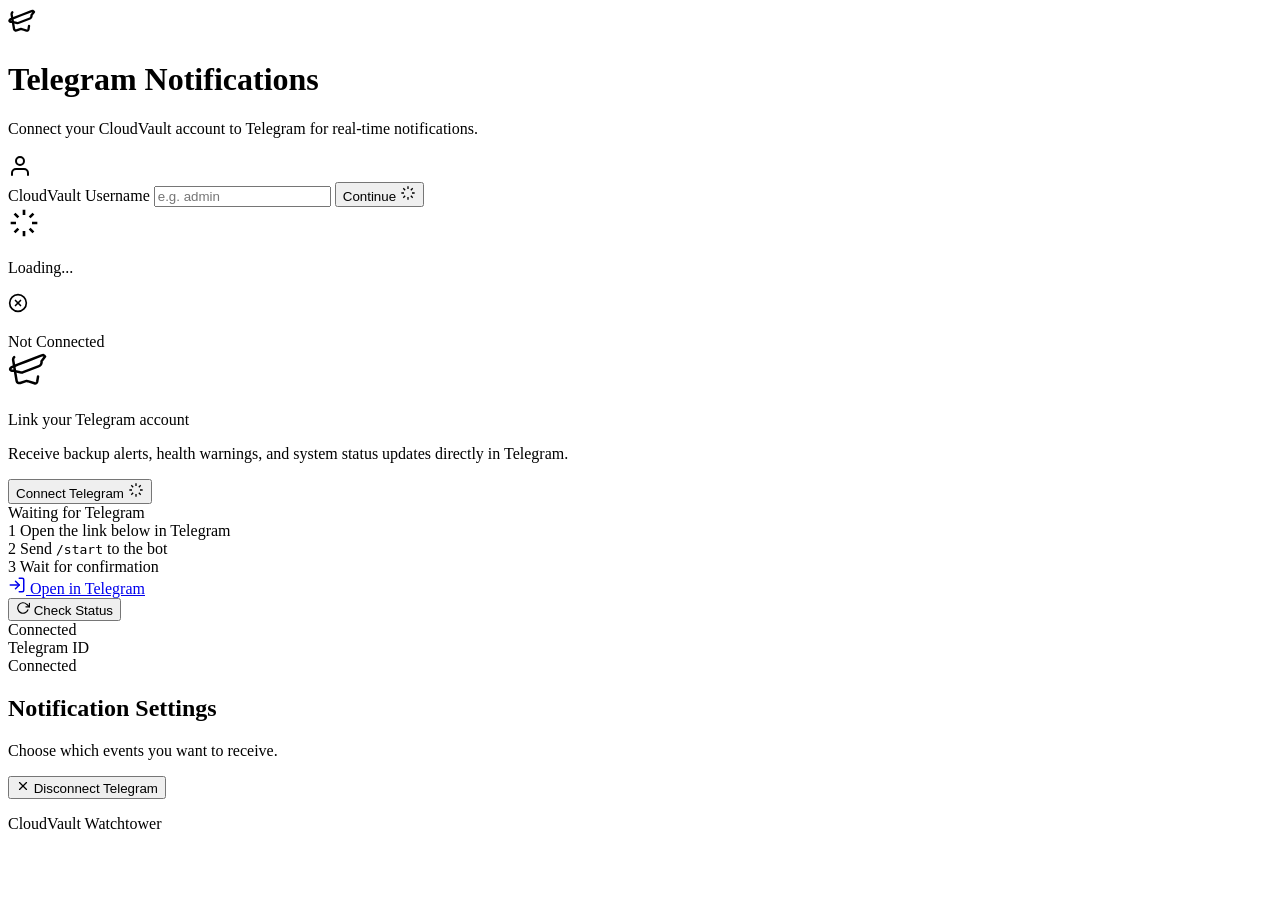
==== web/telegram/settings/index.html @ 52878f11 "feat: add CloudVault Watchtower — Telegram bot integration + 6 advanced features demo - Telegram bot" ====
<!DOCTYPE html>
<html lang="en">
<head>
    <meta charset="UTF-8">
    <meta name="viewport" content="width=device-width, initial-scale=1.0">
    <title>CloudVault — Telegram Settings</title>
    <link rel="stylesheet" href="/settings/telegram/assets/style.css">
</head>
<body>

<div class="container">
    <div class="card">
        <!-- Header -->
        <div class="header">
            <div class="logo">
                <svg width="28" height="28" viewBox="0 0 24 24" fill="none" stroke="currentColor" stroke-width="2" stroke-linecap="round" stroke-linejoin="round">
                    <path d="M21.198 2.433a2.242 2.242 0 0 0-1.022.215l-8.609 3.33c-2.068.8-4.133 1.598-5.724 2.21a405.15 405.15 0 0 1-2.849 1.17c-.42.147-.99.332-1.473.901-.728.855.253 1.465.746 1.531.39.053.792.09 1.202.115l3.756.894c.19.046.382.094.573.138a2.29 2.29 0 0 0 .941-.076l9.478-3.667c.36-.138.69-.306.989-.51a2.242 2.242 0 0 0 .903-1.515c.053-.374.057-.733.003-1.057L22.25 3.36a2.242 2.242 0 0 0-1.052-.927z"/>
                    <path d="M3.71 3.71a2.242 2.242 0 0 0-.654 1.575l2.136 12.746c.08.474.394.882.844 1.09a1.94 1.94 0 0 0 1.277.075l3.845-1.246a2.29 2.29 0 0 0 .573.138c.19.046.382.094.573.138l3.576 1.158c.39.126.822.05 1.145-.212a1.58 1.58 0 0 0 .506-.814l.003-.012.47-2.828.024-.149.006-.042"/>
                </svg>
            </div>
            <h1>Telegram Notifications</h1>
            <p class="subtitle">Connect your CloudVault account to Telegram for real-time notifications.</p>
        </div>

        <!-- Auth: enter User ID -->
        <div id="auth-section" class="section hidden">
            <div class="auth-box">
                <div class="auth-icon">
                    <svg width="24" height="24" viewBox="0 0 24 24" fill="none" stroke="currentColor" stroke-width="2" stroke-linecap="round" stroke-linejoin="round">
                        <path d="M20 21v-2a4 4 0 0 0-4-4H8a4 4 0 0 0-4 4v2"/>
                        <circle cx="12" cy="7" r="4"/>
                    </svg>
                </div>
                <label for="user-id-input">CloudVault Username</label>
                <input type="text" id="user-id-input" placeholder="e.g. admin" autocomplete="username">
                <button type="button" id="auth-btn">
                    <span class="btn-text">Continue</span>
                    <span class="btn-loading hidden">
                        <svg class="spinner" width="16" height="16" viewBox="0 0 24 24" fill="none" stroke="currentColor" stroke-width="2">
                            <path d="M12 2v4M12 18v4M4.93 4.93l2.83 2.83M16.24 16.24l2.83 2.83M2 12h4M18 12h4M4.93 19.07l2.83-2.83M16.24 7.76l2.83-2.83"/>
                        </svg>
                    </span>
                </button>
            </div>
        </div>

        <!-- Loading spinner -->
        <div id="loading" class="section hidden">
            <div class="loading-state">
                <svg class="spinner large" width="32" height="32" viewBox="0 0 24 24" fill="none" stroke="currentColor" stroke-width="2">
                    <path d="M12 2v4M12 18v4M4.93 4.93l2.83 2.83M16.24 16.24l2.83 2.83M2 12h4M18 12h4M4.93 19.07l2.83-2.83M16.24 7.76l2.83-2.83"/>
                </svg>
                <p>Loading...</p>
            </div>
        </div>

        <!-- Error -->
        <div id="error-section" class="section hidden">
            <div class="error-box">
                <svg width="20" height="20" viewBox="0 0 24 24" fill="none" stroke="currentColor" stroke-width="2" stroke-linecap="round" stroke-linejoin="round">
                    <circle cx="12" cy="12" r="10"/>
                    <line x1="15" y1="9" x2="9" y2="15"/>
                    <line x1="9" y1="9" x2="15" y2="15"/>
                </svg>
                <p id="error-msg"></p>
            </div>
        </div>

        <!-- Disconnected state -->
        <div id="disconnected-section" class="section hidden">
            <div class="status-row">
                <span class="badge badge-gray">Not Connected</span>
            </div>
            <div class="connect-box">
                <svg width="40" height="40" viewBox="0 0 24 24" fill="none" stroke="currentColor" stroke-width="1.5" stroke-linecap="round" stroke-linejoin="round">
                    <path d="M21.198 2.433a2.242 2.242 0 0 0-1.022.215l-8.609 3.33c-2.068.8-4.133 1.598-5.724 2.21a405.15 405.15 0 0 1-2.849 1.17c-.42.147-.99.332-1.473.901-.728.855.253 1.465.746 1.531.39.053.792.09 1.202.115l3.756.894c.19.046.382.094.573.138a2.29 2.29 0 0 0 .941-.076l9.478-3.667c.36-.138.69-.306.989-.51a2.242 2.242 0 0 0 .903-1.515c.053-.374.057-.733.003-1.057L22.25 3.36a2.242 2.242 0 0 0-1.052-.927z"/>
                    <path d="M3.71 3.71a2.242 2.242 0 0 0-.654 1.575l2.136 12.746c.08.474.394.882.844 1.09a1.94 1.94 0 0 0 1.277.075l3.845-1.246a2.29 2.29 0 0 0 .573.138c.19.046.382.094.573.138l3.576 1.158c.39.126.822.05 1.145-.212a1.58 1.58 0 0 0 .506-.814l.003-.012.47-2.828.024-.149.006-.042"/>
                </svg>
                <p class="connect-title">Link your Telegram account</p>
                <p class="connect-desc">Receive backup alerts, health warnings, and system status updates directly in Telegram.</p>
                <button type="button" id="connect-btn">
                    <span class="btn-text">Connect Telegram</span>
                    <span class="btn-loading hidden">
                        <svg class="spinner" width="16" height="16" viewBox="0 0 24 24" fill="none" stroke="currentColor" stroke-width="2">
                            <path d="M12 2v4M12 18v4M4.93 4.93l2.83 2.83M16.24 16.24l2.83 2.83M2 12h4M18 12h4M4.93 19.07l2.83-2.83M16.24 7.76l2.83-2.83"/>
                        </svg>
                    </span>
                </button>
            </div>
        </div>

        <!-- Pending: waiting for /start -->
        <div id="pending-section" class="section hidden">
            <div class="status-row">
                <span class="badge badge-yellow">Waiting for Telegram</span>
            </div>
            <div class="pending-box">
                <div class="step">
                    <span class="step-num">1</span>
                    <span class="step-text">Open the link below in Telegram</span>
                </div>
                <div class="step">
                    <span class="step-num">2</span>
                    <span class="step-text">Send <code>/start</code> to the bot</span>
                </div>
                <div class="step">
                    <span class="step-num">3</span>
                    <span class="step-text">Wait for confirmation</span>
                </div>

                <a id="deep-link" class="deep-link" href="#" target="_blank" rel="noopener">
                    <svg width="18" height="18" viewBox="0 0 24 24" fill="none" stroke="currentColor" stroke-width="2" stroke-linecap="round" stroke-linejoin="round">
                        <path d="M15 3h4a2 2 0 0 1 2 2v14a2 2 0 0 1-2 2h-4"/>
                        <polyline points="10 17 15 12 10 7"/>
                        <line x1="15" y1="12" x2="3" y2="12"/>
                    </svg>
                    Open in Telegram
                </a>

                <div class="countdown" id="countdown"></div>

                <button type="button" id="refresh-status-btn" class="btn-secondary">
                    <svg width="14" height="14" viewBox="0 0 24 24" fill="none" stroke="currentColor" stroke-width="2" stroke-linecap="round" stroke-linejoin="round">
                        <polyline points="23 4 23 10 17 10"/>
                        <path d="M20.49 15a9 9 0 1 1-2.12-9.36L23 10"/>
                    </svg>
                    Check Status
                </button>
            </div>
        </div>

        <!-- Connected -->
        <div id="connected-section" class="section hidden">
            <div class="status-row">
                <span class="badge badge-green">Connected</span>
            </div>
            <div class="connected-info">
                <div class="info-row">
                    <span class="info-label">Telegram ID</span>
                    <span class="info-value" id="tg-id"></span>
                </div>
                <div class="info-row">
                    <span class="info-label">Connected</span>
                    <span class="info-value" id="connected-at"></span>
                </div>
            </div>

            <div class="prefs-header">
                <h2>Notification Settings</h2>
                <p>Choose which events you want to receive.</p>
            </div>
            <div id="prefs-list"></div>

            <div class="actions">
                <button type="button" id="disconnect-btn" class="btn-danger">
                    <svg width="14" height="14" viewBox="0 0 24 24" fill="none" stroke="currentColor" stroke-width="2" stroke-linecap="round" stroke-linejoin="round">
                        <line x1="18" y1="6" x2="6" y2="18"/>
                        <line x1="6" y1="6" x2="18" y2="18"/>
                    </svg>
                    Disconnect Telegram
                </button>
            </div>
        </div>

        <!-- Toast messages -->
        <div class="toast hidden" id="msg" role="alert"></div>
    </div>

    <p class="footer">CloudVault Watchtower</p>
</div>

<script src="/settings/telegram/assets/settings.js"></script>
</body>
</html>
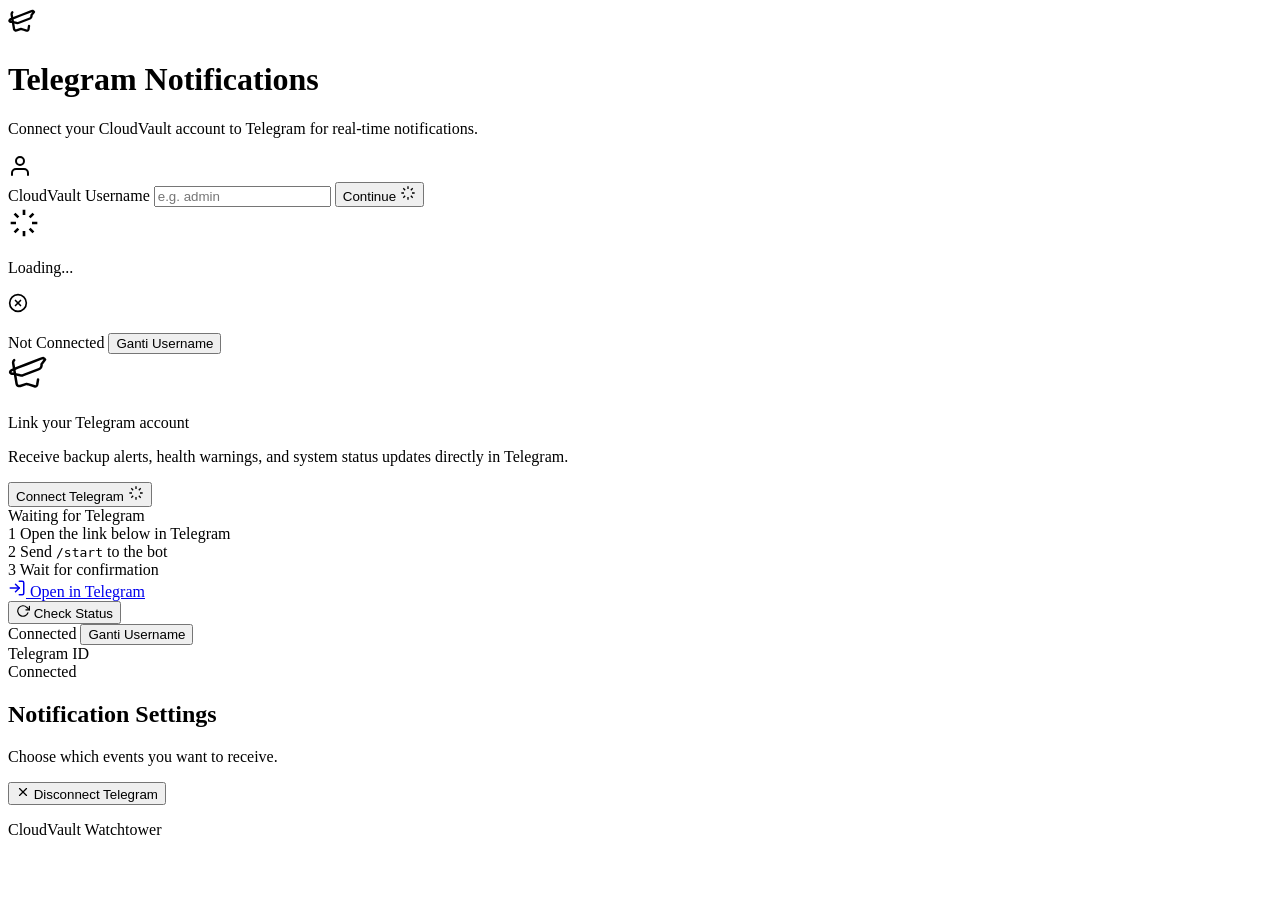
==== commit 8002f5b8: "feat: add 'Ganti Username' button + disable asset caching - Add 'Change Username' button to disconne" ====
--- a/web/telegram/settings/index.html
+++ b/web/telegram/settings/index.html
@@ -70,6 +70,7 @@
         <div id="disconnected-section" class="section hidden">
             <div class="status-row">
                 <span class="badge badge-gray">Not Connected</span>
+                <button type="button" id="change-user-btn" class="btn-text-link">Ganti Username</button>
             </div>
             <div class="connect-box">
                 <svg width="40" height="40" viewBox="0 0 24 24" fill="none" stroke="currentColor" stroke-width="1.5" stroke-linecap="round" stroke-linejoin="round">
@@ -133,6 +134,7 @@
         <div id="connected-section" class="section hidden">
             <div class="status-row">
                 <span class="badge badge-green">Connected</span>
+                <button type="button" id="change-user-btn-2" class="btn-text-link">Ganti Username</button>
             </div>
             <div class="connected-info">
                 <div class="info-row">
